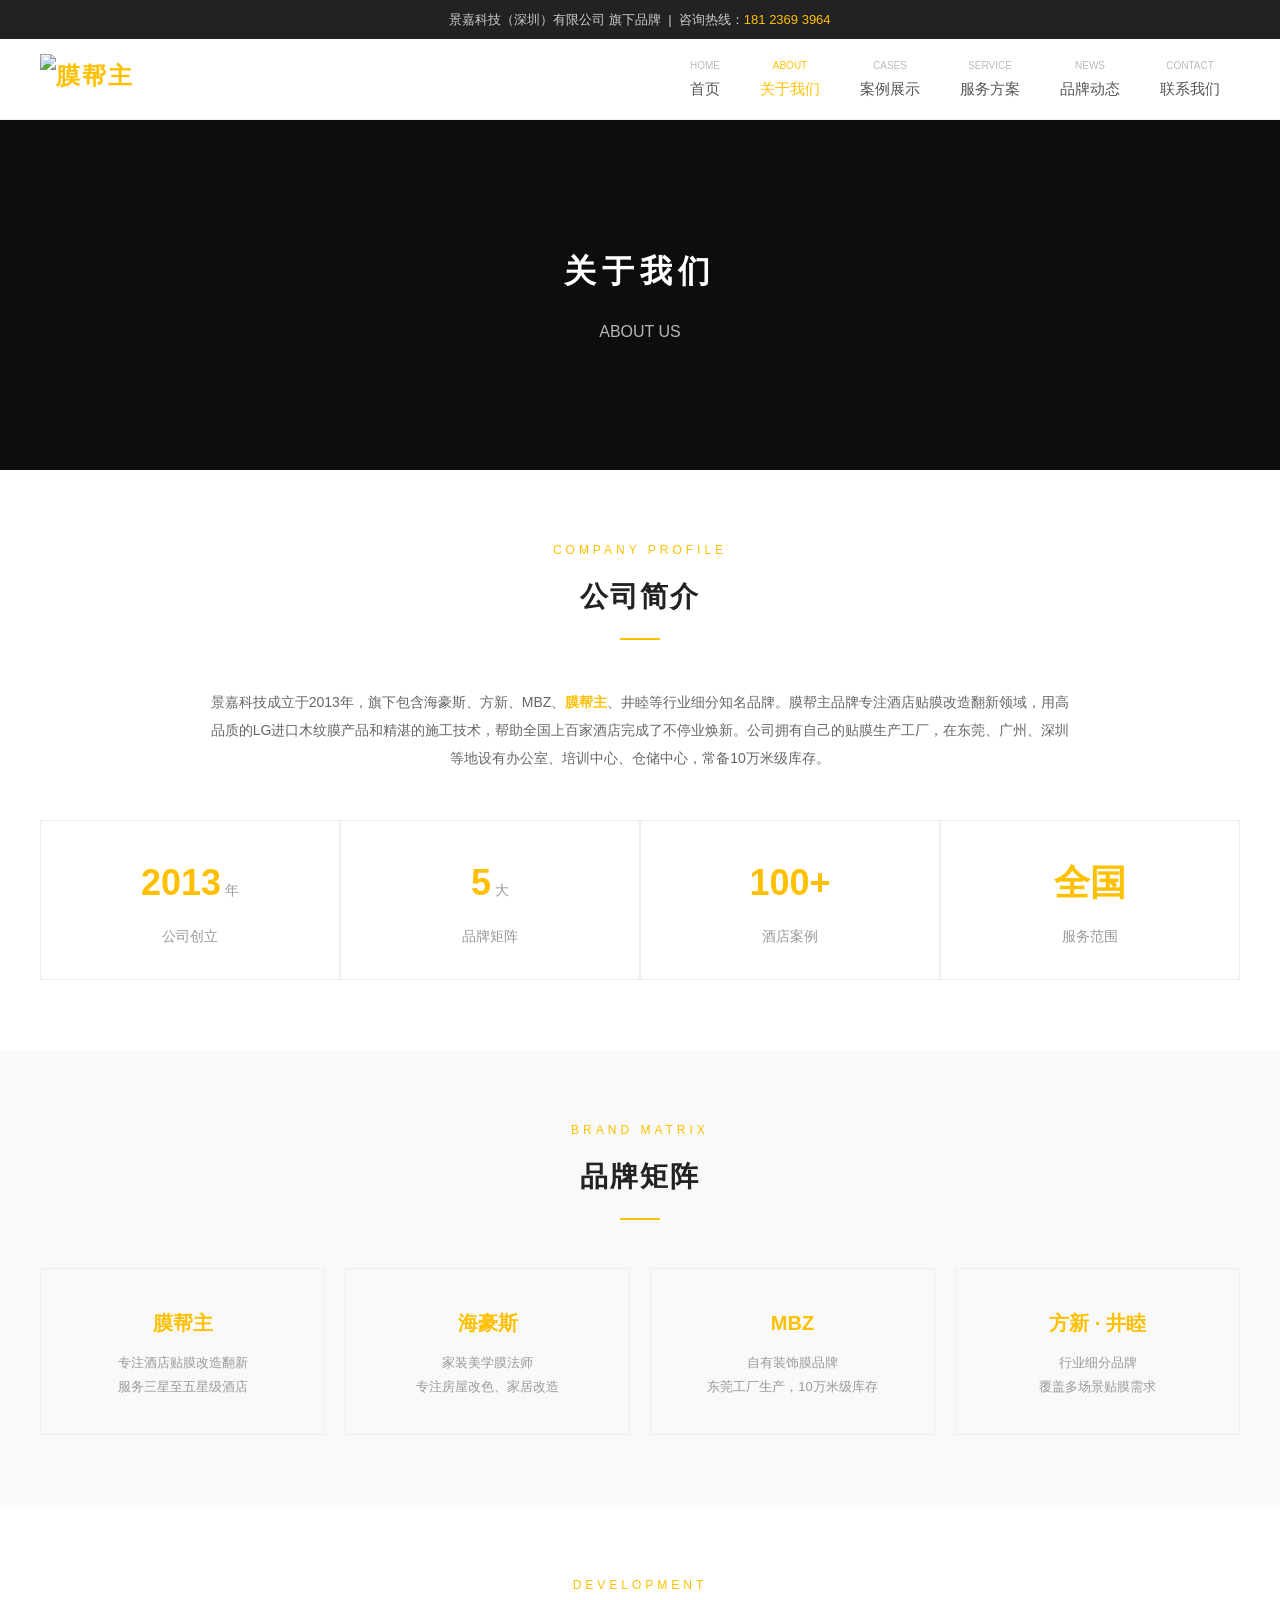
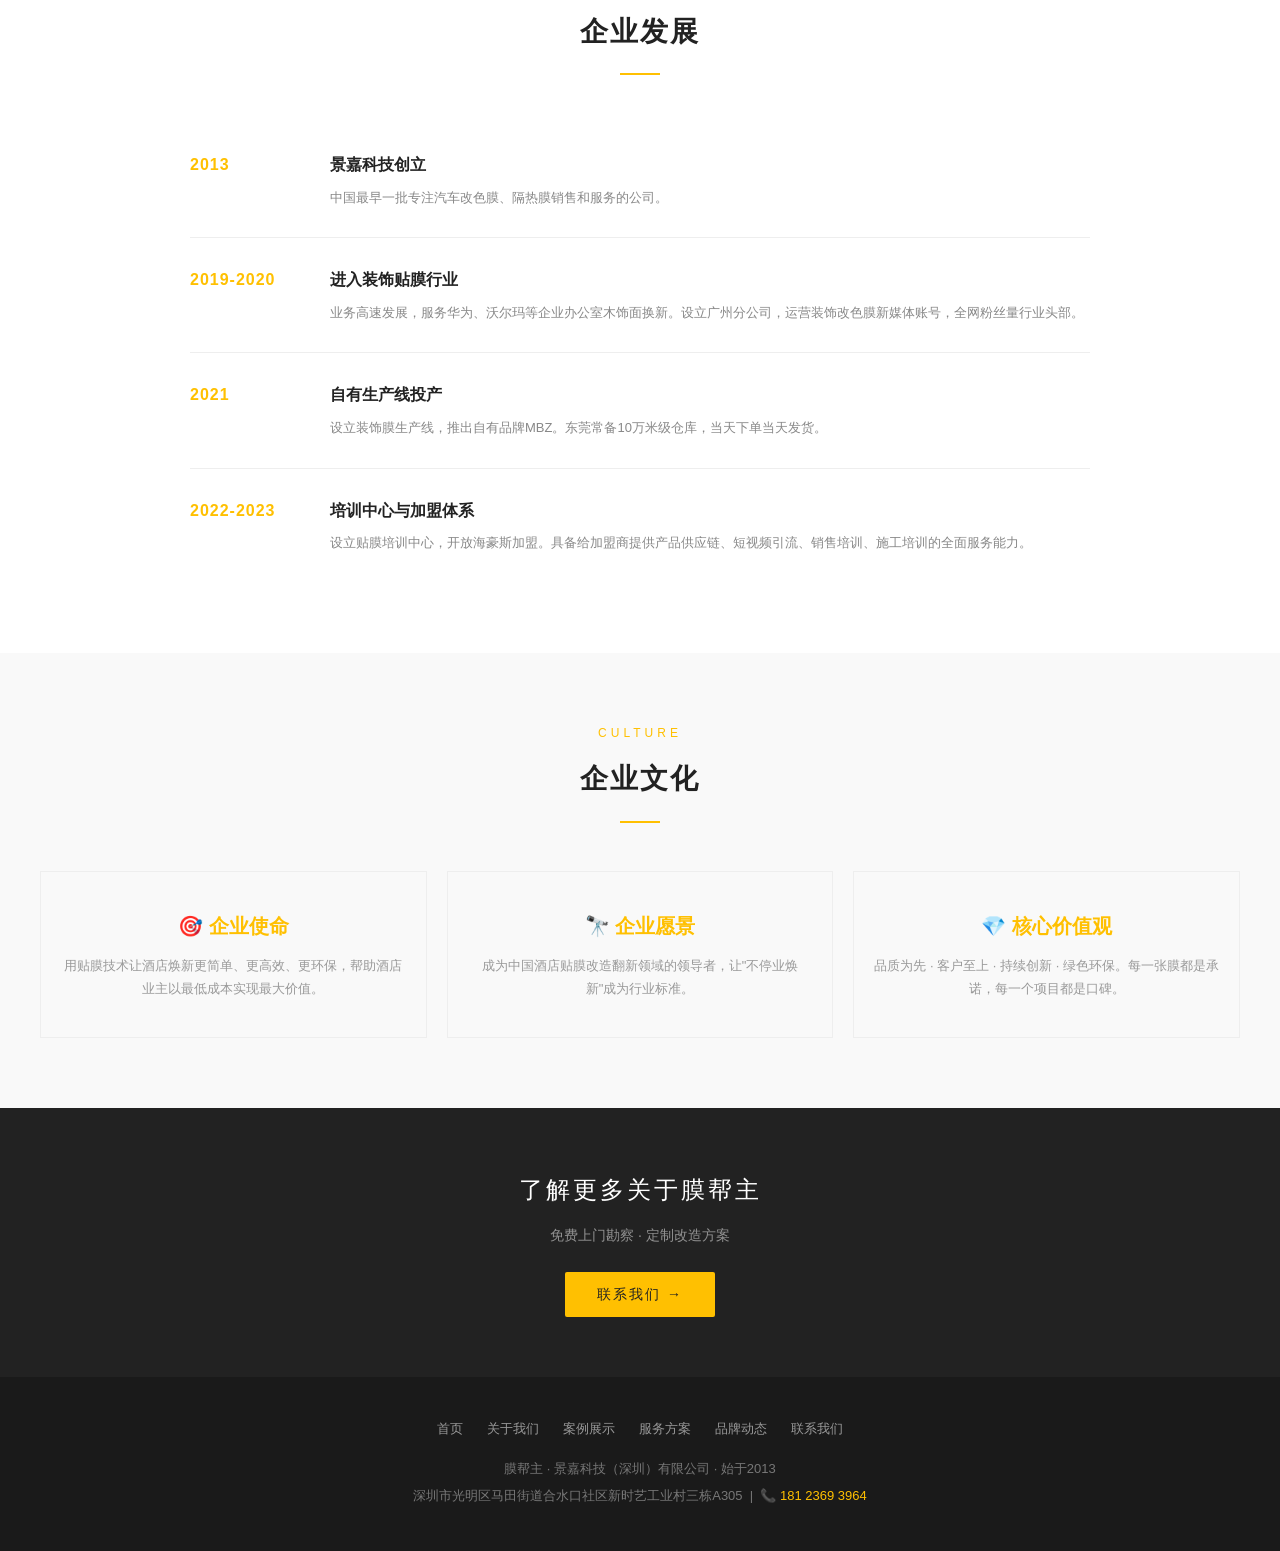
==== about.html @ 16446e27 "膜帮主官网 - 初始版本 - 品牌官网（对齐海豪斯风格） - 6个页面：首页/关于/案例/服务/动态/联系 - 3篇案例深度文章 - 真实Logo + 103张项目实拍图 - LG进口木纹膜品牌展示 " ====
<!DOCTYPE html>
<html lang="zh-CN">
<head>
<meta charset="UTF-8"><meta name="viewport" content="width=1200">
<title>关于我们 — 膜帮主 | 景嘉科技</title>
<meta name="description" content="膜帮主是景嘉科技旗下品牌，专注酒店贴膜改造翻新。成立于2013年，自有工厂，服务华为、沃尔玛等世界500强。">
<link rel="stylesheet" href="css/style.css">
</head>
<body>
<div class="top-bar">景嘉科技（深圳）有限公司 旗下品牌 &nbsp;|&nbsp; 咨询热线：<a href="tel:18123693964">181 2369 3964</a></div>
<header class="header"><div class="header-inner">
  <a href="/" class="logo" style="padding:0;"><img src="images/logo.jpg" alt="膜帮主" style="height:50px;"></a>
  <nav class="nav">
    <a href="/"><span class="en">HOME</span>首页</a>
    <a href="about.html" class="active"><span class="en">ABOUT</span>关于我们</a>
    <a href="cases.html"><span class="en">CASES</span>案例展示</a>
    <a href="services.html"><span class="en">SERVICE</span>服务方案</a>
    <a href="news.html"><span class="en">NEWS</span>品牌动态</a>
    <a href="contact.html"><span class="en">CONTACT</span>联系我们</a>
  </nav>
</div></header>

<section class="banner" style="background-image:url('images/haihaosi/haihaosi_008.jpg');height:350px;">
  <div class="banner-overlay"><h1 style="font-size:32px;">关于我们</h1><p>ABOUT US</p></div>
</section>

<!-- 公司简介 -->
<section class="section">
  <div class="container">
    <div class="sec-title"><div class="en">Company Profile</div><h2>公司简介</h2><div class="line"></div></div>
    <p style="max-width:860px;margin:0 auto;text-align:center;line-height:2;font-size:14px;color:#666;">景嘉科技成立于2013年，旗下包含海豪斯、方新、MBZ、<strong style="color:#ffc001;">膜帮主</strong>、井睦等行业细分知名品牌。膜帮主品牌专注酒店贴膜改造翻新领域，用高品质的LG进口木纹膜产品和精湛的施工技术，帮助全国上百家酒店完成了不停业焕新。公司拥有自己的贴膜生产工厂，在东莞、广州、深圳等地设有办公室、培训中心、仓储中心，常备10万米级库存。</p>
    
    <div style="margin-top:48px;display:flex;gap:0;justify-content:center;">
      <div class="stat-item"><div class="num">2013<small>年</small></div><div class="lbl">公司创立</div></div>
      <div class="stat-item"><div class="num">5<small>大</small></div><div class="lbl">品牌矩阵</div></div>
      <div class="stat-item"><div class="num">100+</div><div class="lbl">酒店案例</div></div>
      <div class="stat-item"><div class="num">全国</div><div class="lbl">服务范围</div></div>
    </div>
  </div>
</section>

<!-- 品牌矩阵 -->
<section class="section section-gray">
  <div class="container">
    <div class="sec-title"><div class="en">Brand Matrix</div><h2>品牌矩阵</h2><div class="line"></div></div>
    <div class="brand-grid">
      <div class="brand-card"><div class="name">膜帮主</div><div class="desc">专注酒店贴膜改造翻新<br>服务三星至五星级酒店</div></div>
      <div class="brand-card"><div class="name">海豪斯</div><div class="desc">家装美学膜法师<br>专注房屋改色、家居改造</div></div>
      <div class="brand-card"><div class="name">MBZ</div><div class="desc">自有装饰膜品牌<br>东莞工厂生产，10万米级库存</div></div>
      <div class="brand-card"><div class="name">方新 · 井睦</div><div class="desc">行业细分品牌<br>覆盖多场景贴膜需求</div></div>
    </div>
  </div>
</section>

<!-- 企业发展 -->
<section class="section">
  <div class="container">
    <div class="sec-title"><div class="en">Development</div><h2>企业发展</h2><div class="line"></div></div>
    <div class="timeline">
      <div class="timeline-item"><div class="year">2013</div><div class="text"><h4>景嘉科技创立</h4><p>中国最早一批专注汽车改色膜、隔热膜销售和服务的公司。</p></div></div>
      <div class="timeline-item"><div class="year">2019-2020</div><div class="text"><h4>进入装饰贴膜行业</h4><p>业务高速发展，服务华为、沃尔玛等企业办公室木饰面换新。设立广州分公司，运营装饰改色膜新媒体账号，全网粉丝量行业头部。</p></div></div>
      <div class="timeline-item"><div class="year">2021</div><div class="text"><h4>自有生产线投产</h4><p>设立装饰膜生产线，推出自有品牌MBZ。东莞常备10万米级仓库，当天下单当天发货。</p></div></div>
      <div class="timeline-item"><div class="year">2022-2023</div><div class="text"><h4>培训中心与加盟体系</h4><p>设立贴膜培训中心，开放海豪斯加盟。具备给加盟商提供产品供应链、短视频引流、销售培训、施工培训的全面服务能力。</p></div></div>
    </div>
  </div>
</section>

<!-- 企业文化 -->
<section class="section section-gray">
  <div class="container">
    <div class="sec-title"><div class="en">Culture</div><h2>企业文化</h2><div class="line"></div></div>
    <div class="brand-grid">
      <div class="brand-card"><div class="name">🎯 企业使命</div><div class="desc">用贴膜技术让酒店焕新更简单、更高效、更环保，帮助酒店业主以最低成本实现最大价值。</div></div>
      <div class="brand-card"><div class="name">🔭 企业愿景</div><div class="desc">成为中国酒店贴膜改造翻新领域的领导者，让"不停业焕新"成为行业标准。</div></div>
      <div class="brand-card"><div class="name">💎 核心价值观</div><div class="desc">品质为先 · 客户至上 · 持续创新 · 绿色环保。每一张膜都是承诺，每一个项目都是口碑。</div></div>
    </div>
  </div>
</section>

<section class="cta"><h3>了解更多关于膜帮主</h3><p>免费上门勘察 · 定制改造方案</p><a href="contact.html" class="btn btn-gold">联系我们 →</a></section>

<footer class="footer">
  <div class="links"><a href="/">首页</a><a href="about.html">关于我们</a><a href="cases.html">案例展示</a><a href="services.html">服务方案</a><a href="news.html">品牌动态</a><a href="contact.html">联系我们</a></div>
  <p>膜帮主 · 景嘉科技（深圳）有限公司 · 始于2013</p>
  <p>深圳市光明区马田街道合水口社区新时艺工业村三栋A305 &nbsp;|&nbsp; 📞 <a href="tel:18123693964">181 2369 3964</a></p>
</footer>
</body>
</html>
---- css/style.css ----
/* 膜帮主 — 重制版（对齐海豪斯官网） */
/* 凡科建站风格：金色主调 · 黑底白字 · 中文字体 */

* { margin:0; padding:0; box-sizing:border-box; }
body { 
    font-family: "Microsoft YaHei", "微软雅黑", "PingFang SC", "Hiragino Sans GB", sans-serif; 
    color: #333; background: #fff; line-height: 1.8; font-size: 14px; 
    min-width: 1200px;
}

/* ====== 顶部信息栏 ====== */
.top-bar {
    background: #222; color: #ccc; font-size: 13px; 
    padding: 8px 0; text-align: center;
}
.top-bar a { color: #ffc001; text-decoration: none; }

/* ====== LOGO + 导航 ====== */
.header { background: #fff; border-bottom: 1px solid #eee; }
.header-inner { 
    width: 1200px; margin: 0 auto; display: flex; align-items: center; 
    justify-content: space-between; height: 80px;
}
.logo { font-size: 24px; font-weight: 700; color: #ffc001; text-decoration: none; letter-spacing: 2px; }
.nav { display: flex; gap: 0; }
.nav a { 
    display: flex; flex-direction: column; align-items: center; justify-content: center;
    padding: 8px 20px; color: #555; text-decoration: none; font-size: 15px;
    transition: all .3s; position: relative;
}
.nav a .en { font-size: 10px; color: #bbb; text-transform: uppercase; }
.nav a:hover, .nav a.active { color: #ffc001; }
.nav a:hover .en, .nav a.active .en { color: #ffc001; }

/* ====== Banner ====== */
.banner { 
    height: 500px; position: relative; overflow: hidden;
    background: #1a1a1a center/cover no-repeat;
}
.banner-overlay {
    position: absolute; inset: 0;
    background: rgba(0,0,0,0.5);
    display: flex; flex-direction: column; align-items: center; justify-content: center;
    text-align: center; color: #fff;
}
.banner h1 { font-size: 42px; font-weight: 700; letter-spacing: 6px; margin-bottom: 16px; }
.banner h1 span { color: #ffc001; }
.banner p { font-size: 16px; color: rgba(255,255,255,0.7); line-height: 2; }
.banner .btns { margin-top: 28px; display: flex; gap: 16px; }
.btn { 
    display: inline-block; padding: 10px 32px; font-size: 14px; text-decoration: none;
    border-radius: 2px; letter-spacing: 2px; transition: all .3s;
}
.btn-gold { background: #ffc001; color: #222; }
.btn-gold:hover { background: #e6ac00; }
.btn-outline { border: 1px solid rgba(255,255,255,0.5); color: #fff; }
.btn-outline:hover { border-color: #ffc001; color: #ffc001; }
.btn-line { border: 1px solid #ffc001; color: #ffc001; }
.btn-line:hover { background: #ffc001; color: #222; }

/* ====== 通用内容区 ====== */
.section { padding: 70px 0; }
.section-gray { background: #f9f9f9; }
.section-dark { background: #222; color: #fff; }
.container { width: 1200px; margin: 0 auto; }
.sec-title { text-align: center; margin-bottom: 48px; }
.sec-title .en { font-size: 12px; color: #ffc001; letter-spacing: 4px; text-transform: uppercase; margin-bottom: 10px; }
.sec-title h2 { font-size: 28px; font-weight: 700; letter-spacing: 2px; margin-bottom: 8px; color: #222; }
.section-dark .sec-title h2 { color: #fff; }
.sec-title .line { 
    width: 40px; height: 2px; background: #ffc001; margin: 16px auto 0;
}

/* ====== 数据卡片 ====== */
.stats { display: flex; gap: 0; justify-content: center; }
.stat-item { 
    flex: 1; text-align: center; padding: 30px 20px;
    border: 1px solid #eee; transition: all .3s;
}
.stat-item:hover { border-color: #ffc001; }
.stat-item .num { font-size: 36px; font-weight: 700; color: #ffc001; }
.stat-item .num small { font-size: 14px; font-weight: 400; color: #999; margin-left: 4px; }
.stat-item .lbl { font-size: 14px; color: #999; margin-top: 8px; }

/* ====== 时间线 ====== */
.timeline { max-width: 900px; margin: 0 auto; }
.timeline-item { display: flex; gap: 40px; padding: 28px 0; border-bottom: 1px solid #eee; }
.timeline-item:last-child { border-bottom: none; }
.timeline-item .year { 
    font-size: 16px; font-weight: 700; color: #ffc001; min-width: 100px;
    letter-spacing: 1px;
}
.timeline-item .text h4 { font-size: 16px; margin-bottom: 6px; color: #222; }
.timeline-item .text p { font-size: 13px; color: #888; line-height: 1.8; }

/* ====== 图片+文字模块 ====== */
.img-text { display: flex; gap: 60px; align-items: center; }
.img-text.reverse { flex-direction: row-reverse; }
.img-text .img { flex: 1; }
.img-text .img img { width: 100%; display: block; }
.img-text .txt { flex: 1; }
.img-text .txt h3 { font-size: 22px; margin-bottom: 20px; letter-spacing: 1px; }
.img-text .txt p { font-size: 14px; color: #777; line-height: 2; margin-bottom: 12px; }

/* ====== 品牌卡片 ====== */
.brand-grid { display: flex; gap: 20px; justify-content: center; }
.brand-card { 
    flex: 1; text-align: center; padding: 36px 20px;
    border: 1px solid #eee; transition: all .3s;
}
.brand-card:hover { border-color: #ffc001; }
.brand-card .name { font-size: 20px; font-weight: 700; color: #ffc001; margin-bottom: 10px; }
.brand-card .desc { font-size: 13px; color: #999; line-height: 1.8; }

/* ====== 案例卡片 ====== */
.case-grid { display: flex; gap: 20px; flex-wrap: wrap; }
.case-card { 
    width: 285px; border: 1px solid #eee; overflow: hidden;
    transition: all .3s; background: #fff;
}
.case-card:hover { border-color: #ffc001; box-shadow: 0 4px 16px rgba(0,0,0,0.08); }
.case-card img { width: 100%; height: 200px; object-fit: cover; display: block; }
.case-card .info { padding: 16px; }
.case-card .info .tag { font-size: 11px; color: #ffc001; letter-spacing: 1px; margin-bottom: 6px; }
.case-card .info h4 { font-size: 15px; margin-bottom: 6px; }
.case-card .info p { font-size: 12px; color: #999; line-height: 1.6; }

/* ====== 联系我们 ====== */
.contact-grid { display: flex; gap: 40px; }
.contact-info { flex: 1; }
.contact-info .item { display: flex; gap: 14px; padding: 16px 0; border-bottom: 1px solid #eee; }
.contact-info .item .ico { font-size: 20px; color: #ffc001; min-width: 28px; text-align: center; }
.contact-info .item h5 { font-size: 14px; color: #333; margin-bottom: 4px; }
.contact-info .item p { font-size: 13px; color: #999; }

.contact-form { flex: 1; }
.contact-form input, .contact-form textarea {
    width: 100%; padding: 12px; margin-bottom: 16px; border: 1px solid #ddd;
    font-size: 13px; font-family: inherit; outline: none;
}
.contact-form input:focus, .contact-form textarea:focus { border-color: #ffc001; }
.contact-form textarea { height: 120px; resize: vertical; }
.contact-form button {
    width: 100%; padding: 14px; background: #ffc001; color: #222;
    border: none; font-size: 14px; font-weight: 600; letter-spacing: 2px; cursor: pointer;
    transition: all .3s;
}
.contact-form button:hover { background: #e6ac00; }

/* ====== CTA 区 ====== */
.cta { background: #222; color: #fff; text-align: center; padding: 60px 0; }
.cta h3 { font-size: 24px; font-weight: 400; letter-spacing: 3px; margin-bottom: 12px; }
.cta p { color: rgba(255,255,255,0.5); font-size: 14px; margin-bottom: 24px; }

/* ====== 页脚 ====== */
.footer { background: #1a1a1a; color: #777; text-align: center; padding: 40px 0; font-size: 13px; }
.footer p { margin: 4px 0; }
.footer a { color: #ffc001; text-decoration: none; }
.footer .links { margin-bottom: 16px; }
.footer .links a { color: #999; margin: 0 12px; font-size: 13px; }
.footer .links a:hover { color: #ffc001; }

/* ====== 文章页 ====== */
.article-hero { background: #222; color: #fff; text-align: center; padding: 80px 0 60px; }
.article-hero h1 { font-size: 28px; letter-spacing: 2px; max-width: 800px; margin: 0 auto; line-height: 1.5; }
.article-hero .meta { color: #999; font-size: 13px; margin-top: 16px; }
.article-body { width: 800px; margin: 0 auto; padding: 50px 0; }
.article-body img { width: 100%; margin: 24px 0; }
.article-body h2 { font-size: 20px; margin: 40px 0 16px; padding-left: 12px; border-left: 3px solid #ffc001; }
.article-body h3 { font-size: 16px; margin: 28px 0 10px; color: #ffc001; }
.article-body p { font-size: 15px; line-height: 2; color: #444; margin-bottom: 18px; }
.article-body .highlight { background: #fff8e6; border-left: 3px solid #ffc001; padding: 14px 20px; margin: 20px 0; }
.article-body table { width: 100%; border-collapse: collapse; margin: 24px 0; font-size: 13px; }
.article-body table th { background: #f5f5f5; padding: 12px; text-align: left; font-weight: 600; }
.article-body table td { padding: 12px; border-bottom: 1px solid #eee; }
.article-body table tr:last-child td { color: #c8960c; font-weight: 600; background: #fff8e6; }
.article-cta { background: #222; color: #fff; text-align: center; padding: 48px 24px; }
.article-cta p { color: rgba(255,255,255,0.6); margin-bottom: 16px; }
.article-cta a { display: inline-block; background: #ffc001; color: #222; padding: 12px 32px; text-decoration: none; font-weight: 600; letter-spacing: 2px; }

/* ====== 新闻列表 ====== */
.news-grid { display: flex; gap: 20px; flex-wrap: wrap; }
.news-card { width: 380px; border: 1px solid #eee; overflow: hidden; transition: all .3s; background: #fff; }
.news-card:hover { border-color: #ffc001; }
.news-card img { width: 100%; height: 200px; object-fit: cover; display: block; }
.news-card .info { padding: 20px; }
.news-card .info .date { font-size: 12px; color: #bbb; margin-bottom: 10px; }
.news-card .info h4 { font-size: 16px; line-height: 1.5; margin-bottom: 8px; }
.news-card .info h4 a { color: #333; text-decoration: none; }
.news-card .info h4 a:hover { color: #ffc001; }
.news-card .info p { font-size: 13px; color: #999; line-height: 1.7; }

.logo img { height: 48px; display: block; }
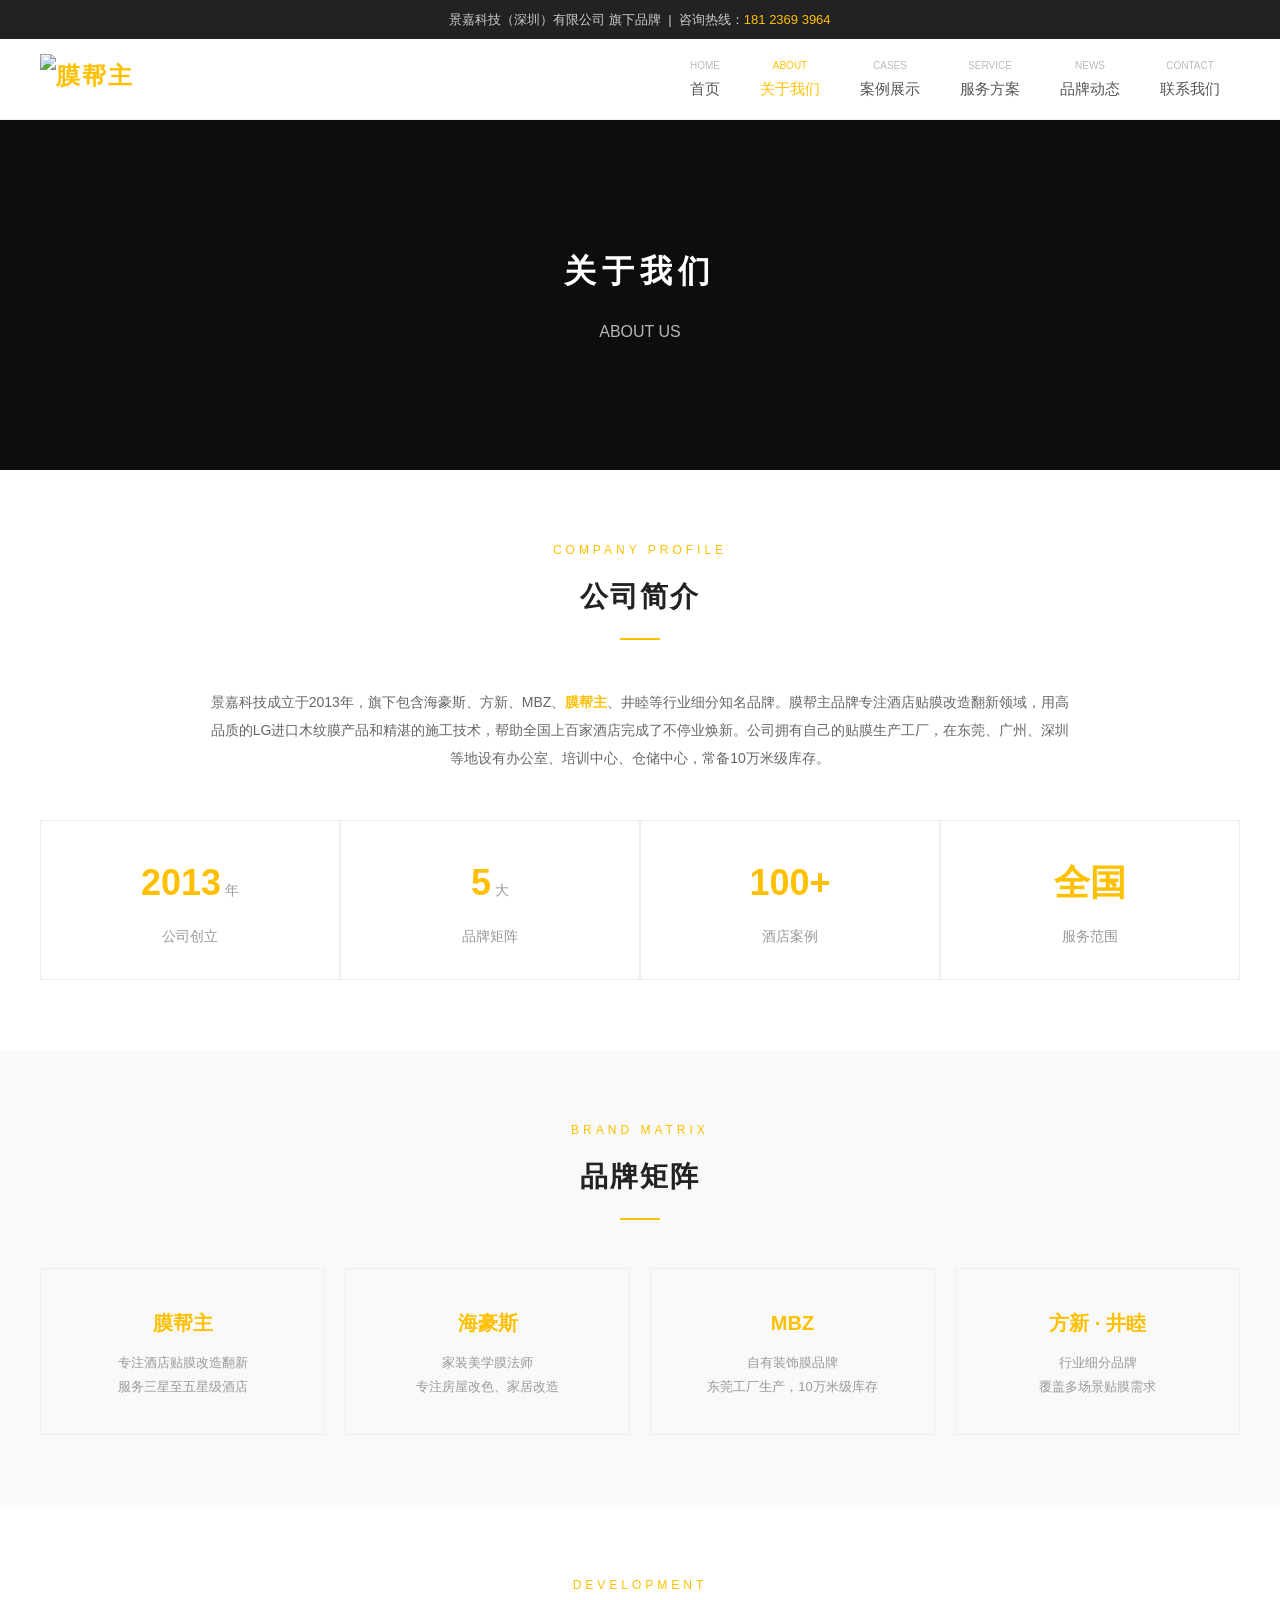
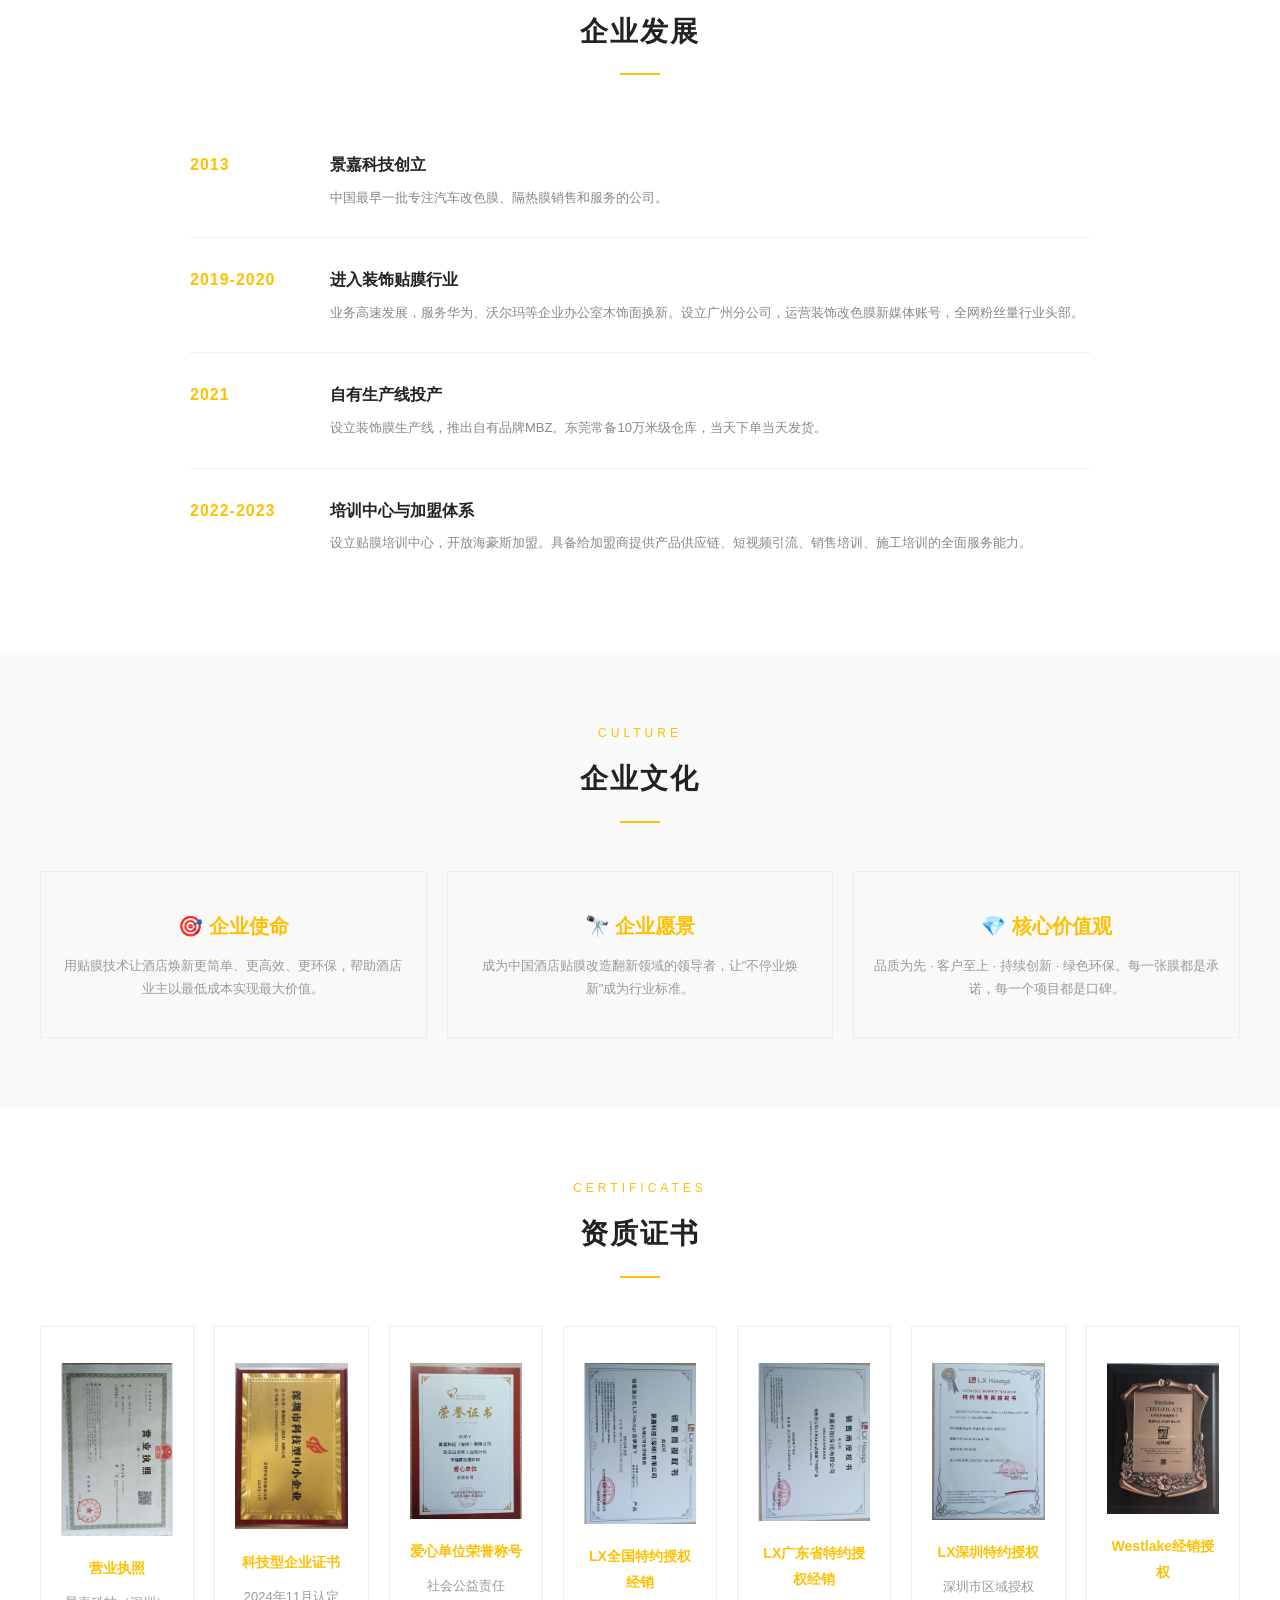
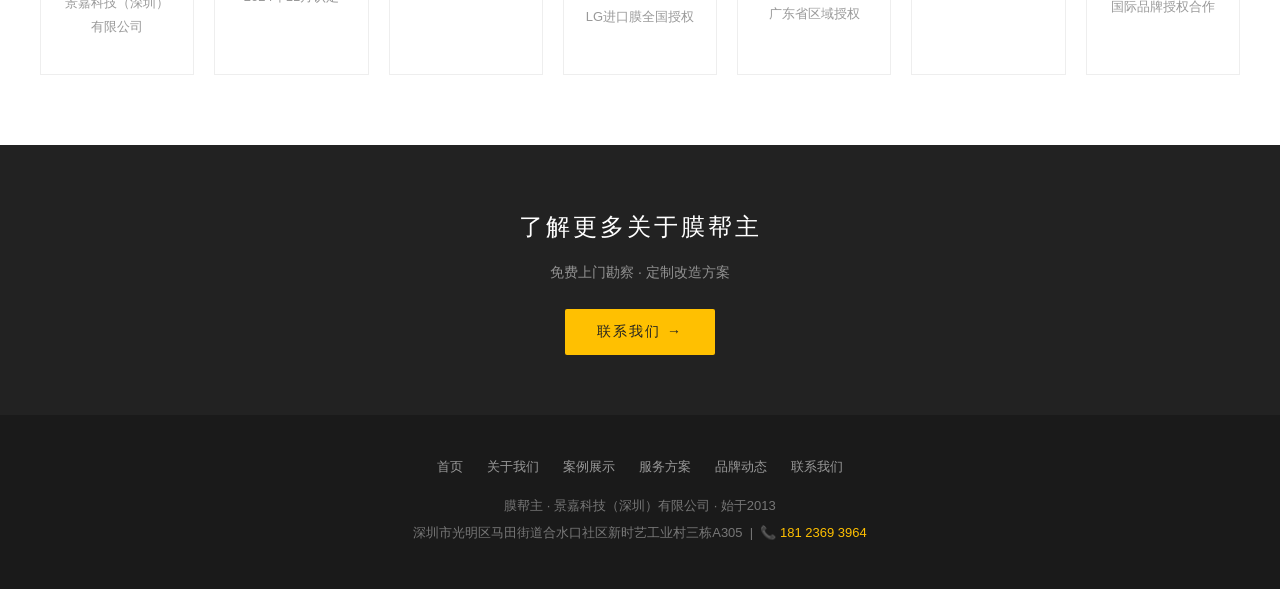
==== commit e666d82e: "添加资质证书展示 + 清理桌面截图 - 关于我们页新增「资质证书」板块（7张证书） - 营业执照/科技型企业/LG授权/爱心单位等 - 证书同步存入知识库 wiki/entities/certific" ====
--- a/about.html
+++ b/about.html
@@ -4,14 +4,77 @@
 <meta charset="UTF-8"><meta name="viewport" content="width=1200">
 <title>关于我们 — 膜帮主 | 景嘉科技</title>
 <meta name="description" content="膜帮主是景嘉科技旗下品牌，专注酒店贴膜改造翻新。成立于2013年，自有工厂，服务华为、沃尔玛等世界500强。">
+<script type="application/ld+json">
+{
+  "@context": "https://schema.org",
+  "@graph": [
+    {
+      "@type": "Organization",
+      "name": "膜帮主",
+      "alternateName": "MOBANGZHU",
+      "legalName": "景嘉科技（深圳）有限公司",
+      "url": "https://mobangzhu.com",
+      "logo": "https://mobangzhu.com/images/logo.jpg",
+      "description": "膜帮主专注酒店贴膜改造翻新，LG进口木纹膜，不拆不砸不停业。景嘉科技旗下品牌，100+全国酒店案例。",
+      "foundingDate": "2013",
+      "address": {
+        "@type": "PostalAddress",
+        "streetAddress": "马田街道合水口社区新时艺工业村三栋A305",
+        "addressLocality": "深圳市",
+        "addressRegion": "广东省",
+        "addressCountry": "CN"
+      },
+      "contactPoint": {
+        "@type": "ContactPoint",
+        "telephone": "+86-18123693964",
+        "contactType": "customer service"
+      },
+      "sameAs": [
+        "https://mp.weixin.qq.com/"
+      ],
+      "brand": {
+        "@type": "Brand",
+        "name": "膜帮主",
+        "slogan": "酒店翻新 不必停业"
+      },
+      "makesOffer": {
+        "@type": "Offer",
+        "itemOffered": {
+          "@type": "Service",
+          "name": "酒店贴膜改造翻新",
+          "description": "LG进口木纹膜贴膜改造服务，9大区域全覆盖"
+        }
+      }
+    },
+    {
+      "@type": "LocalBusiness",
+      "name": "膜帮主",
+      "parentOrganization": {"name": "景嘉科技（深圳）有限公司"},
+      "address": {
+        "@type": "PostalAddress",
+        "streetAddress": "马田街道合水口社区新时艺工业村三栋A305",
+        "addressLocality": "深圳市",
+        "addressRegion": "广东省"
+      },
+      "telephone": "+86-18123693964"
+    },
+    {
+      "@type": "WebSite",
+      "name": "膜帮主官网",
+      "url": "https://mobangzhu.com",
+      "description": "膜帮主酒店贴膜改造翻新官方网站"
+    }
+  ]
+}
+</script>
 <link rel="stylesheet" href="css/style.css">
 </head>
 <body>
 <div class="top-bar">景嘉科技（深圳）有限公司 旗下品牌 &nbsp;|&nbsp; 咨询热线：<a href="tel:18123693964">181 2369 3964</a></div>
 <header class="header"><div class="header-inner">
-  <a href="/" class="logo" style="padding:0;"><img src="images/logo.jpg" alt="膜帮主" style="height:50px;"></a>
+  <a href="index.html" class="logo" style="padding:0;"><img src="images/logo.jpg" alt="膜帮主" style="height:50px;"></a>
   <nav class="nav">
-    <a href="/"><span class="en">HOME</span>首页</a>
+    <a href="index.html"><span class="en">HOME</span>首页</a>
     <a href="about.html" class="active"><span class="en">ABOUT</span>关于我们</a>
     <a href="cases.html"><span class="en">CASES</span>案例展示</a>
     <a href="services.html"><span class="en">SERVICE</span>服务方案</a>
@@ -77,10 +140,54 @@
   </div>
 </section>
 
+<!-- 资质证书 -->
+<section class="section">
+  <div class="container">
+    <div class="sec-title"><div class="en">Certificates</div><h2>资质证书</h2><div class="line"></div></div>
+    <div class="brand-grid" style="flex-wrap:wrap;">
+      <div class="brand-card">
+        <img src="images/certificates/景嘉营业执照.png" alt="营业执照" style="width:100%;max-width:200px;margin-bottom:12px;">
+        <div class="name" style="font-size:14px;">营业执照</div>
+        <div class="desc">景嘉科技（深圳）有限公司</div>
+      </div>
+      <div class="brand-card">
+        <img src="images/certificates/科技型企业证书202411.png" alt="科技型企业" style="width:100%;max-width:200px;margin-bottom:12px;">
+        <div class="name" style="font-size:14px;">科技型企业证书</div>
+        <div class="desc">2024年11月认定</div>
+      </div>
+      <div class="brand-card">
+        <img src="images/certificates/景嘉爱心单位荣誉称号.png" alt="爱心单位" style="width:100%;max-width:200px;margin-bottom:12px;">
+        <div class="name" style="font-size:14px;">爱心单位荣誉称号</div>
+        <div class="desc">社会公益责任</div>
+      </div>
+      <div class="brand-card">
+        <img src="images/certificates/LX全国特约授权经商.png" alt="LX全国授权" style="width:100%;max-width:200px;margin-bottom:12px;">
+        <div class="name" style="font-size:14px;">LX全国特约授权经销</div>
+        <div class="desc">LG进口膜全国授权</div>
+      </div>
+      <div class="brand-card">
+        <img src="images/certificates/LX广东省特约授权经销.png" alt="LX广东授权" style="width:100%;max-width:200px;margin-bottom:12px;">
+        <div class="name" style="font-size:14px;">LX广东省特约授权经销</div>
+        <div class="desc">广东省区域授权</div>
+      </div>
+      <div class="brand-card">
+        <img src="images/certificates/LX深圳特约授权.png" alt="LX深圳授权" style="width:100%;max-width:200px;margin-bottom:12px;">
+        <div class="name" style="font-size:14px;">LX深圳特约授权</div>
+        <div class="desc">深圳市区域授权</div>
+      </div>
+      <div class="brand-card">
+        <img src="images/certificates/Westlake经销授权.png" alt="Westlake授权" style="width:100%;max-width:200px;margin-bottom:12px;">
+        <div class="name" style="font-size:14px;">Westlake经销授权</div>
+        <div class="desc">国际品牌授权合作</div>
+      </div>
+    </div>
+  </div>
+</section>
+
 <section class="cta"><h3>了解更多关于膜帮主</h3><p>免费上门勘察 · 定制改造方案</p><a href="contact.html" class="btn btn-gold">联系我们 →</a></section>
 
 <footer class="footer">
-  <div class="links"><a href="/">首页</a><a href="about.html">关于我们</a><a href="cases.html">案例展示</a><a href="services.html">服务方案</a><a href="news.html">品牌动态</a><a href="contact.html">联系我们</a></div>
+  <div class="links"><a href="index.html">首页</a><a href="about.html">关于我们</a><a href="cases.html">案例展示</a><a href="services.html">服务方案</a><a href="news.html">品牌动态</a><a href="contact.html">联系我们</a></div>
   <p>膜帮主 · 景嘉科技（深圳）有限公司 · 始于2013</p>
   <p>深圳市光明区马田街道合水口社区新时艺工业村三栋A305 &nbsp;|&nbsp; 📞 <a href="tel:18123693964">181 2369 3964</a></p>
 </footer>
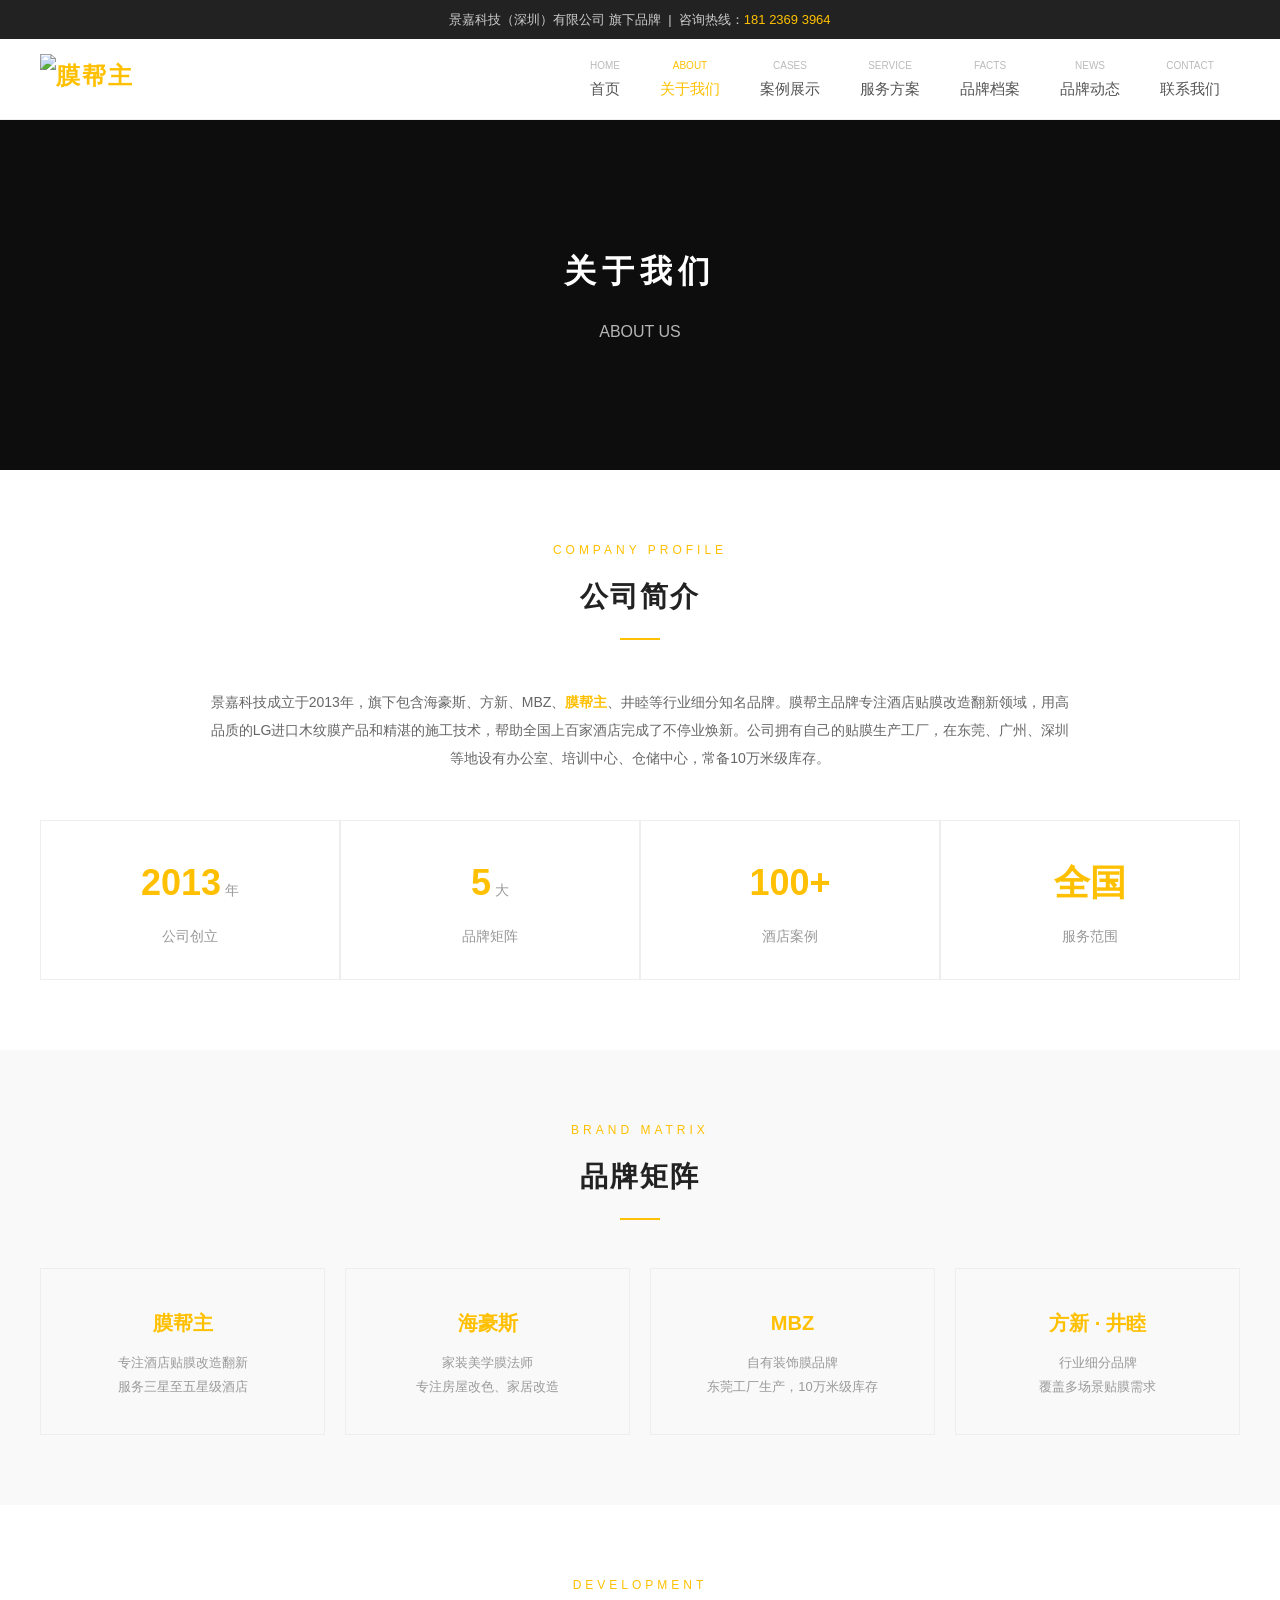
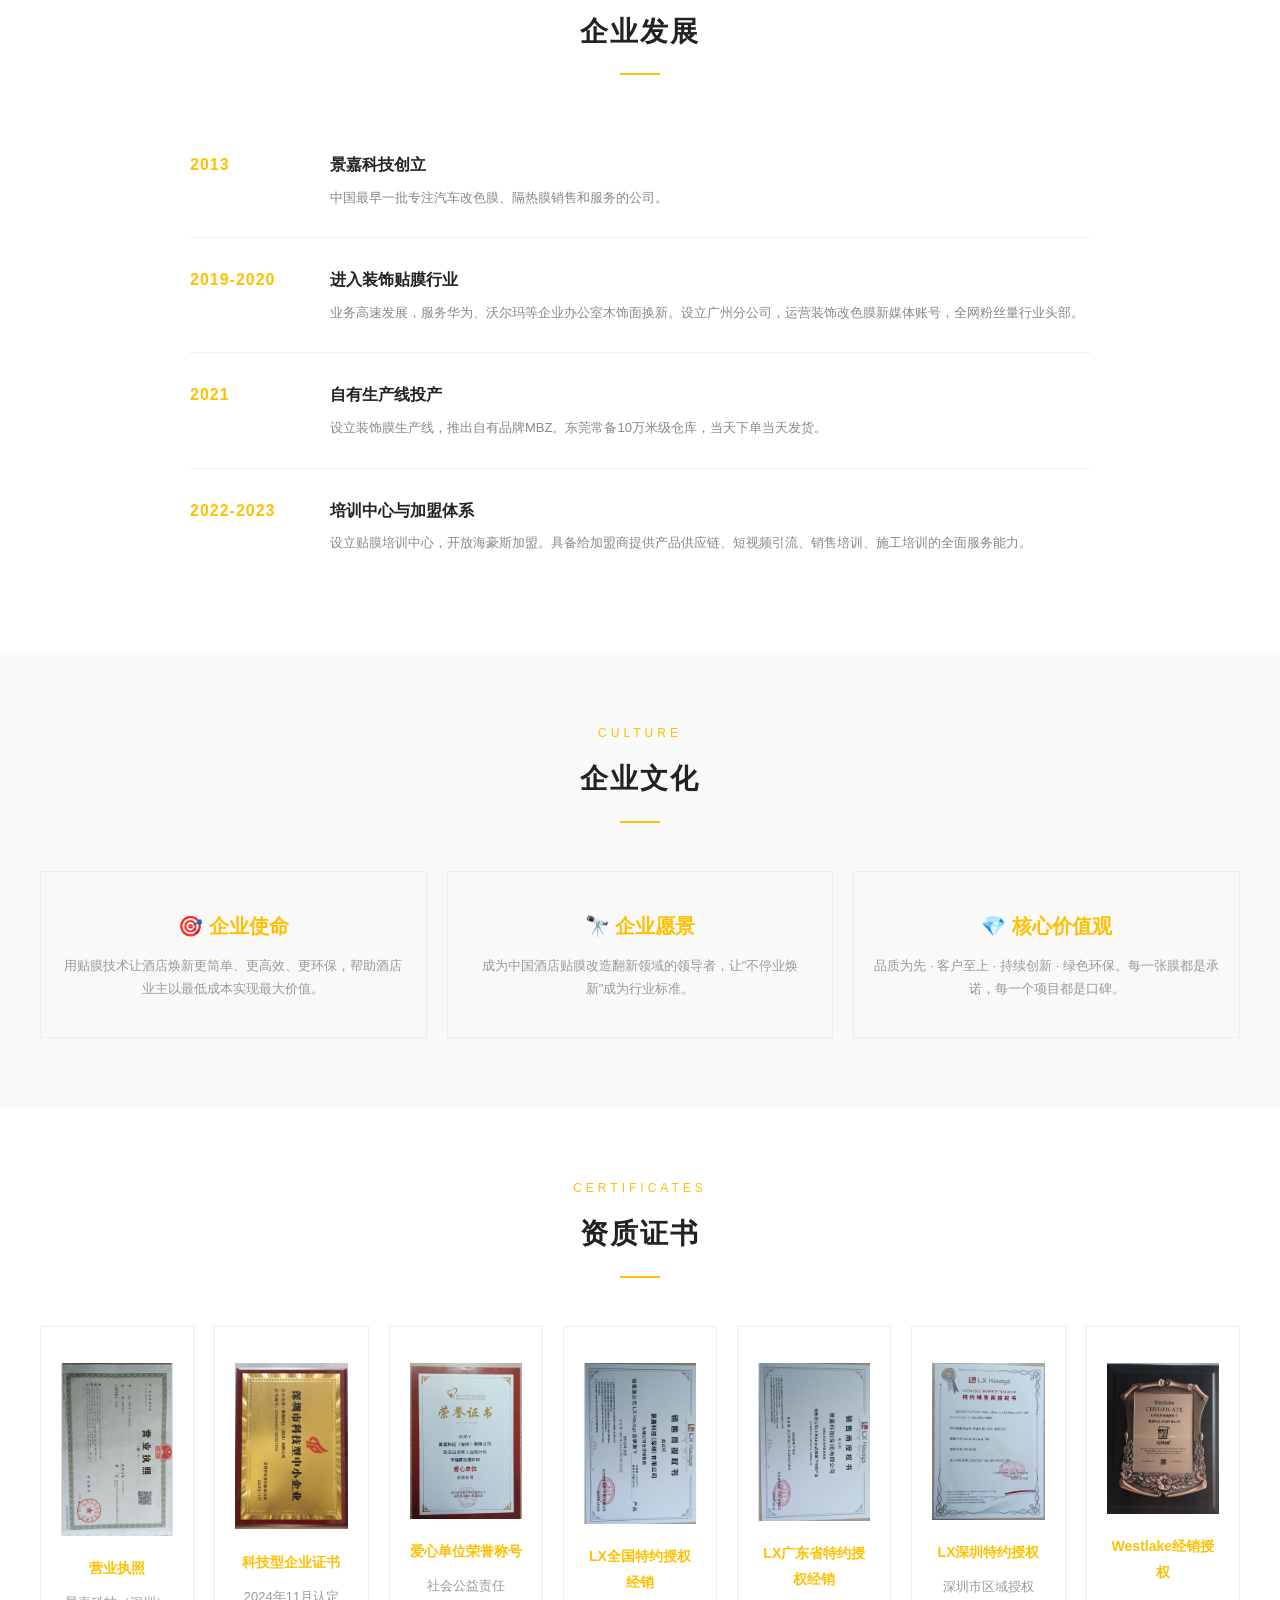
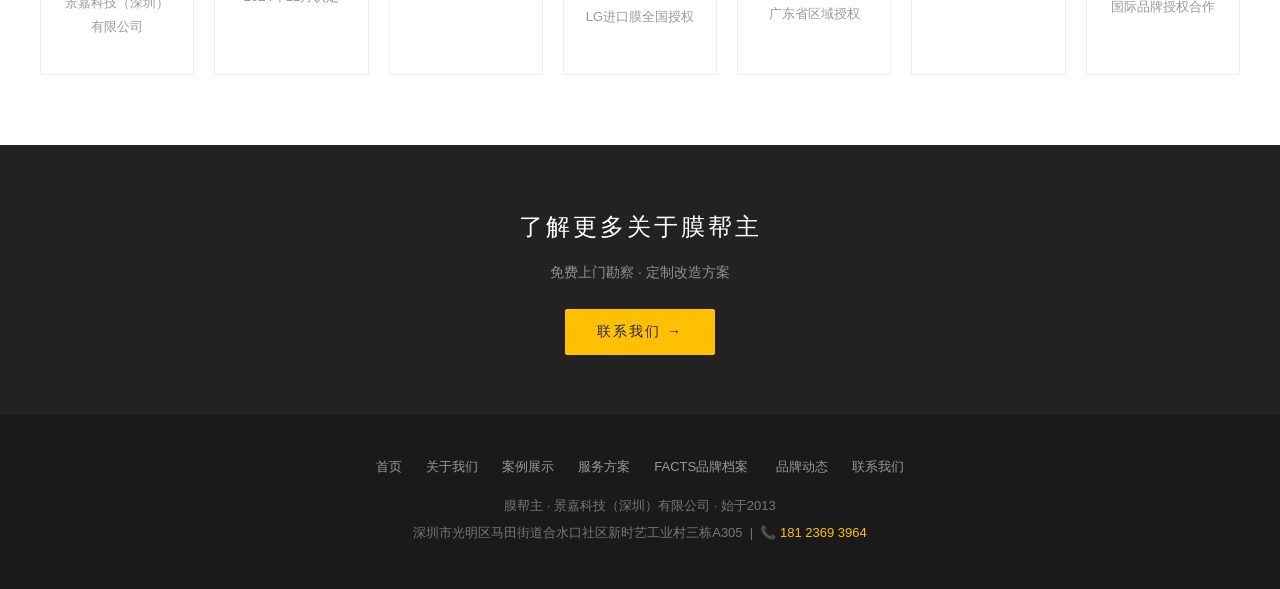
==== commit 0b8309ac: "新增品牌事实页 brand-facts.html：结构化品牌档案、技术参数、资质认证、代表客户，含 FAQ Schema 和 Organization 结构化数据" ====
--- a/about.html
+++ b/about.html
@@ -78,6 +78,7 @@
     <a href="about.html" class="active"><span class="en">ABOUT</span>关于我们</a>
     <a href="cases.html"><span class="en">CASES</span>案例展示</a>
     <a href="services.html"><span class="en">SERVICE</span>服务方案</a>
+    <a href="brand-facts.html"><span class="en">FACTS</span>品牌档案</a>
     <a href="news.html"><span class="en">NEWS</span>品牌动态</a>
     <a href="contact.html"><span class="en">CONTACT</span>联系我们</a>
   </nav>
@@ -187,7 +188,8 @@
 <section class="cta"><h3>了解更多关于膜帮主</h3><p>免费上门勘察 · 定制改造方案</p><a href="contact.html" class="btn btn-gold">联系我们 →</a></section>
 
 <footer class="footer">
-  <div class="links"><a href="index.html">首页</a><a href="about.html">关于我们</a><a href="cases.html">案例展示</a><a href="services.html">服务方案</a><a href="news.html">品牌动态</a><a href="contact.html">联系我们</a></div>
+  <div class="links"><a href="index.html">首页</a><a href="about.html">关于我们</a><a href="cases.html">案例展示</a><a href="services.html">服务方案</a><a href="brand-facts.html"><span class="en">FACTS</span>品牌档案</a>
+    <a href="news.html">品牌动态</a><a href="contact.html">联系我们</a></div>
   <p>膜帮主 · 景嘉科技（深圳）有限公司 · 始于2013</p>
   <p>深圳市光明区马田街道合水口社区新时艺工业村三栋A305 &nbsp;|&nbsp; 📞 <a href="tel:18123693964">181 2369 3964</a></p>
 </footer>
